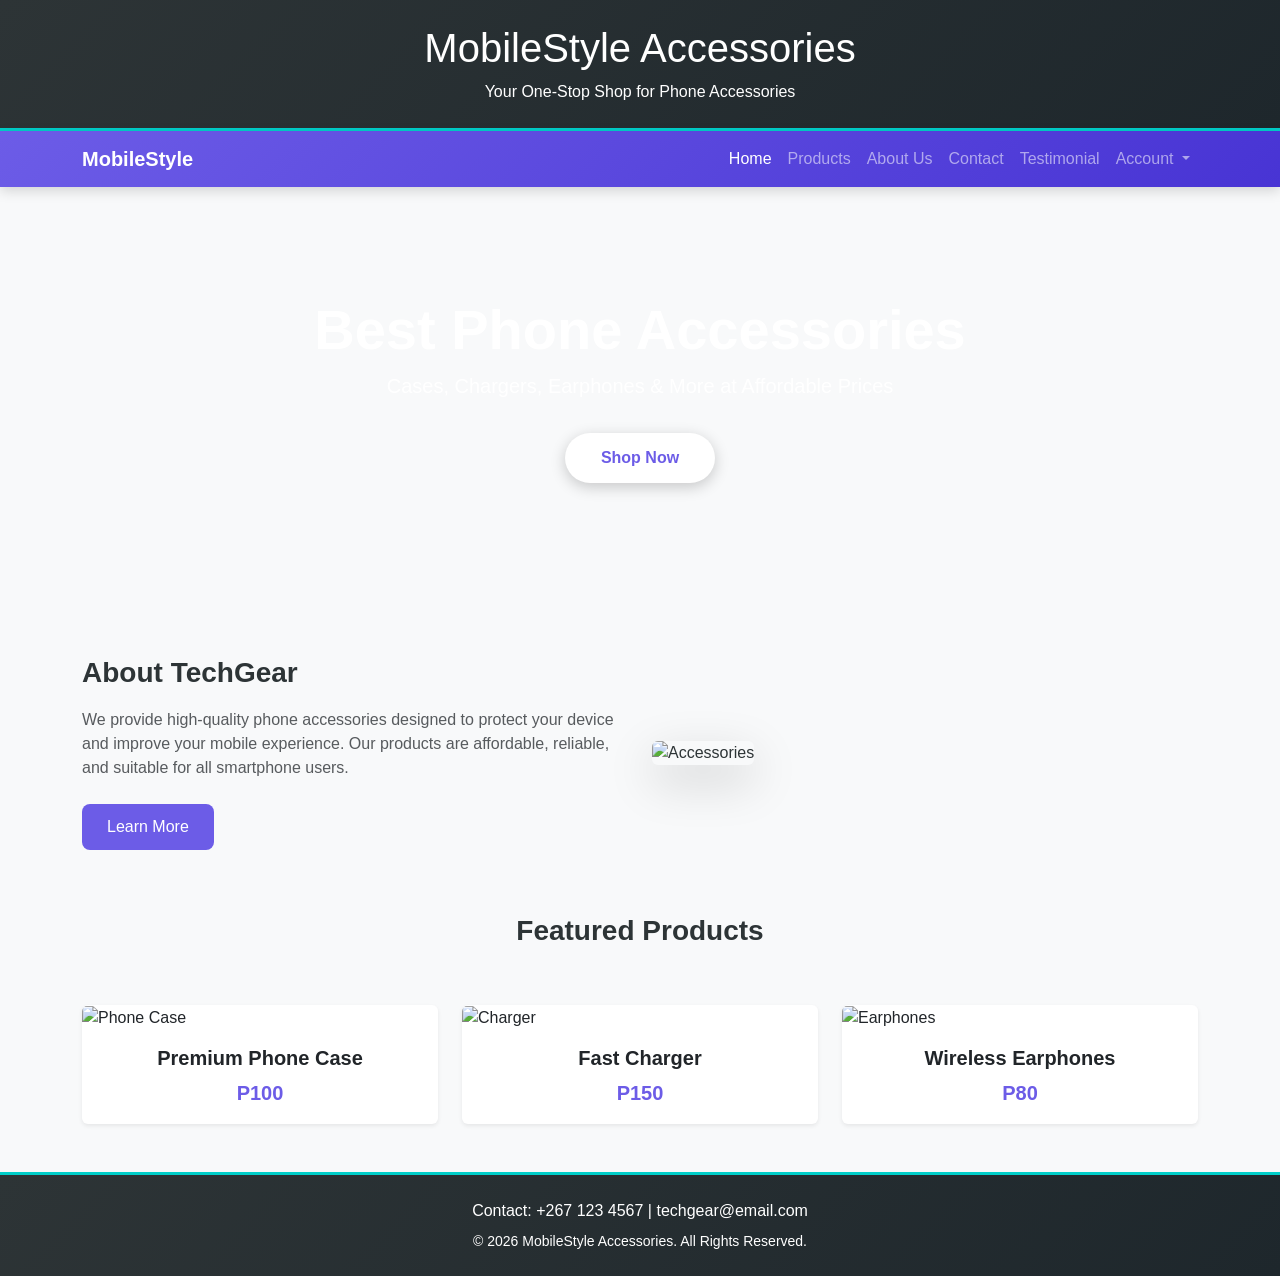
==== index.html @ e50d783b "Update index.html" ====
<!DOCTYPE html>
<html lang="en">
<head>
    <meta charset="UTF-8">
    <meta name="viewport" content="width=device-width, initial-scale=1.0">
    <title>MobileStyle Accessories</title>
    <!-- Bootstrap CSS -->
    <link href="https://cdn.jsdelivr.net/npm/bootstrap@5.3.0/dist/css/bootstrap.min.css" rel="stylesheet">
    <!-- External Custom CSS -->
    <link rel="stylesheet" href="css/style.css">
</head>
<body>

<!-- HEADER -->
<header class="main-header text-white text-center p-4">
    <h1>MobileStyle Accessories</h1>
    <p class="mb-0">Your One-Stop Shop for Phone Accessories</p>
</header>

<!-- NAVBAR -->
<nav class="navbar navbar-expand-lg navbar-dark dynamic-nav sticky-top">
    <div class="container">
        <a class="navbar-brand fw-bold" href="#">MobileStyle</a>
        <button class="navbar-toggler" type="button" data-bs-toggle="collapse" data-bs-target="#navMenu">
            <span class="navbar-toggler-icon"></span>
        </button>
        <div class="collapse navbar-collapse" id="navMenu">
            <ul class="navbar-nav ms-auto">
                <li class="nav-item"><a class="nav-link active" href="index.html">Home</a></li>
                <li class="nav-item"><a class="nav-link" href="product.html">Products</a></li>
                <li class="nav-item"><a class="nav-link" href="aboutus.html">About Us</a></li>
                <li class="nav-item"><a class="nav-link" href="contact.html">Contact</a></li>
                <li class="nav-item"><a class="nav-link" href="testimonial.html">Testimonial</a></li>
               
                <!-- ACCOUNT DROPDOWN -->
                <li class="nav-item dropdown">
                    <a class="nav-link dropdown-toggle" href="#" id="accountDropdown" role="button" data-bs-toggle="dropdown" aria-expanded="false">
                        Account
                    </a>
                    <ul class="dropdown-menu dropdown-menu-end custom-dropdown" aria-labelledby="accountDropdown">
                        <li><a class="dropdown-item" href="login.html">Login</a></li>
                        <li><a class="dropdown-item" href="register.html">Register</a></li>
                    </ul>
                </li>
            </ul>
        </div>
    </div>
</nav>

<!-- HERO / BANNER -->
<section class="hero-section text-white text-center d-flex align-items-center">
    <div class="container">
        <h2 class="display-4 fw-bold">Best Phone Accessories</h2>
        <p class="lead">Cases, Chargers, Earphones & More at Affordable Prices</p>
        <a href="product.html" class="btn btn-shop mt-3 fw-bold">Shop Now</a>
    </div>
</section>

<!-- ABOUT PREVIEW -->
<section class="container my-5 py-3">
    <div class="row align-items-center g-4">
        <div class="col-md-6">
            <h3 class="section-title">About TechGear</h3>
            <p class="text-muted">
                We provide high-quality phone accessories designed to protect your device
                and improve your mobile experience. Our products are affordable, reliable,
                and suitable for all smartphone users.
            </p>
            <a href="aboutus.html" class="btn btn-custom mt-2">Learn More</a>
        </div>
        <div class="col-md-6">
            <img src="https://unsplash.com" class="img-fluid rounded shadow-lg" alt="Accessories">
        </div>
    </div>
</section>

<!-- FEATURED PRODUCTS -->
<section class="container my-5">
    <h3 class="text-center section-title mb-5">Featured Products</h3>
    <div class="row g-4">
        <!-- Product 1 -->
        <div class="col-sm-6 col-lg-4">
            <div class="card h-100 product-card border-0 shadow-sm">
                <div class="overflow-hidden rounded-top">
                    <img src="image/Phone Case" class="card-img-top" alt="Phone Case">
                </div>
                <div class="card-body text-center d-flex flex-column justify-content-between">
                    <h5 class="card-title fw-bold">Premium Phone Case</h5>
                    <p class="price-tag fw-bold mb-0">P100</p>
                </div>
            </div>
        </div>
        <!-- Product 2 -->
        <div class="col-sm-6 col-lg-4">
            <div class="card h-100 product-card border-0 shadow-sm">
                <div class="overflow-hidden rounded-top">
                    <img src="https://unsplash.com" class="card-img-top" alt="Charger">
                </div>
                <div class="card-body text-center d-flex flex-column justify-content-between">
                    <h5 class="card-title fw-bold">Fast Charger</h5>
                    <p class="price-tag fw-bold mb-0">P150</p>
                </div>
            </div>
        </div>
        <!-- Product 3 -->
        <div class="col-sm-6 col-lg-4">
            <div class="card h-100 product-card border-0 shadow-sm">
                <div class="overflow-hidden rounded-top">
                    <img src="https://unsplash.com" class="card-img-top" alt="Earphones">
                </div>
                <div class="card-body text-center d-flex flex-column justify-content-between">
                    <h5 class="card-title fw-bold">Wireless Earphones</h5>
                    <p class="price-tag fw-bold mb-0">P80</p>
                </div>
            </div>
        </div>
    </div>
</section>

<!-- FOOTER -->
<footer class="main-footer text-white text-center p-4 mt-5">
    <p class="mb-2">Contact: +267 123 4567 | techgear@email.com</p>
    <p class="mb-0 small">&copy; 2026 MobileStyle Accessories. All Rights Reserved.</p>
</footer>

<!-- Bootstrap JS -->
<script src="https://cdn.jsdelivr.net/npm/bootstrap@5.3.0/dist/js/bootstrap.bundle.min.js"></script>
</body>
</html>
---- css/style.css ----
/* Color Palette Variables */
:root {
    --primary-color: #6C5CE7;    /* Vibrant Modern Purple */
    --secondary-color: #00CEC9;  /* Bright Tech Teal */
    --dark-bg: #2D3436;         /* Soft Dark Slate Blue */
    --accent-pink: #A29BFE;     /* Neon Pastel Highlights */
    --text-muted: #636E72;      /* Accessible Gray */
}

/* Base Adjustments */
body {
    font-family: 'Segoe UI', Tahoma, Geneva, Verdana, sans-serif;
    background-color: #F8F9FA;
    color: #2D3436;
}

/* Custom Header & Footer */
.main-header, .main-footer {
    background: linear-gradient(135deg, var(--dark-bg), #1E272C) !important;
    border-bottom: 3px solid var(--secondary-color);
}
.main-footer {
    border-top: 3px solid var(--secondary-color);
    border-bottom: none;
}

/* Custom Colorful Navbar */
.dynamic-nav {
    background: linear-gradient(135deg, var(--primary-color), #4834D4) !important;
    box-shadow: 0 4px 12px rgba(0,0,0,0.15);
}
.dynamic-nav .nav-link:hover {
    color: var(--secondary-color) !important;
}

/* Vibrant Hero Section */
.hero-section {
    background: linear-gradient(45deg, rgba(108, 92, 231, 0.9), rgba(0, 206, 201, 0.8)), 
                url("images/cover.jpg.jpg") no-image;
    background-size: cover;
    background-position: center;
    min-height: 45vh;
    padding: 60px 0;
}

/* Dynamic Interactive Buttons */
.btn-shop {
    background-color: #FFFFFF;
    color: var(--primary-color);
    padding: 12px 35px;
    border-radius: 50px;
    transition: all 0.3s ease;
    box-shadow: 0 4px 15px rgba(0,0,0,0.2);
}
.btn-shop:hover {
    background-color: var(--secondary-color);
    color: white;
    transform: translateY(-3px);
}
.btn-custom {
    background-color: var(--primary-color);
    color: white;
    border-radius: 8px;
    padding: 10px 24px;
    transition: opacity 0.2s ease;
}
.btn-custom:hover {
    background-color: #4834D4;
    color: white;
}

/* Section Titles */
.section-title {
    color: var(--dark-bg);
    font-weight: 700;
    position: relative;
    padding-bottom: 10px;
}

/* Card Visual Improvements */
.product-card {
    transition: transform 0.3s ease, box-shadow 0.3s ease;
}
.product-card:hover {
    transform: translateY(-8px);
    box-shadow: 0 12px 20px rgba(0,0,0,0.1) !important;
}
.product-card img {
    height: 250px;
    object-fit: cover;
    transition: transform 0.5s ease;
}
.product-card:hover img {
    transform: scale(1.05);
}
.price-tag {
    color: var(--primary-color);
    font-size: 1.25rem;
}

/* Responsive Overrides via Media Queries */
@media (max-width: 768px) {
    .hero-section {
        min-height: 35vh;
        padding: 40px 10px;
    }
    .hero-section h2 {
        font-size: 2.2rem;
    }
  /* Custom Dropdown Styling */
.custom-dropdown {
    background-color: #FFFFFF;
    border: 2px solid var(--primary-color);
    border-radius: 8px;
    box-shadow: 0 4px 12px rgba(0,0,0,0.1);
}

.custom-dropdown .dropdown-item {
    color: var(--dark-bg);
    font-weight: 500;
    transition: all 0.2s ease;
}

.custom-dropdown .dropdown-item:hover {
    background-color: var(--primary-color);
    color: #FFFFFF;
}

}
/* Product Page Specific Styles */
.filter-card {
    background-color: #FFFFFF;
    border-radius: 12px;
}

.category-list .list-group-item {
    border: none;
    padding: 10px 15px;
    margin-bottom: 5px;
    border-radius: 6px !important;
    font-weight: 500;
    color: var(--dark-bg);
}

.category-list .list-group-item:hover {
    background-color: #F1F2F6;
    color: var(--primary-color);
}

.category-list .list-group-item.active {
    background-color: var(--primary-color) !important;
    color: #FFFFFF !important;
}

.accent-range::-webkit-slider-thumb {
    background: var(--secondary-color) !important;
}

.accent-range::-moz-range-thumb {
    background: var(--secondary-color) !important;
}
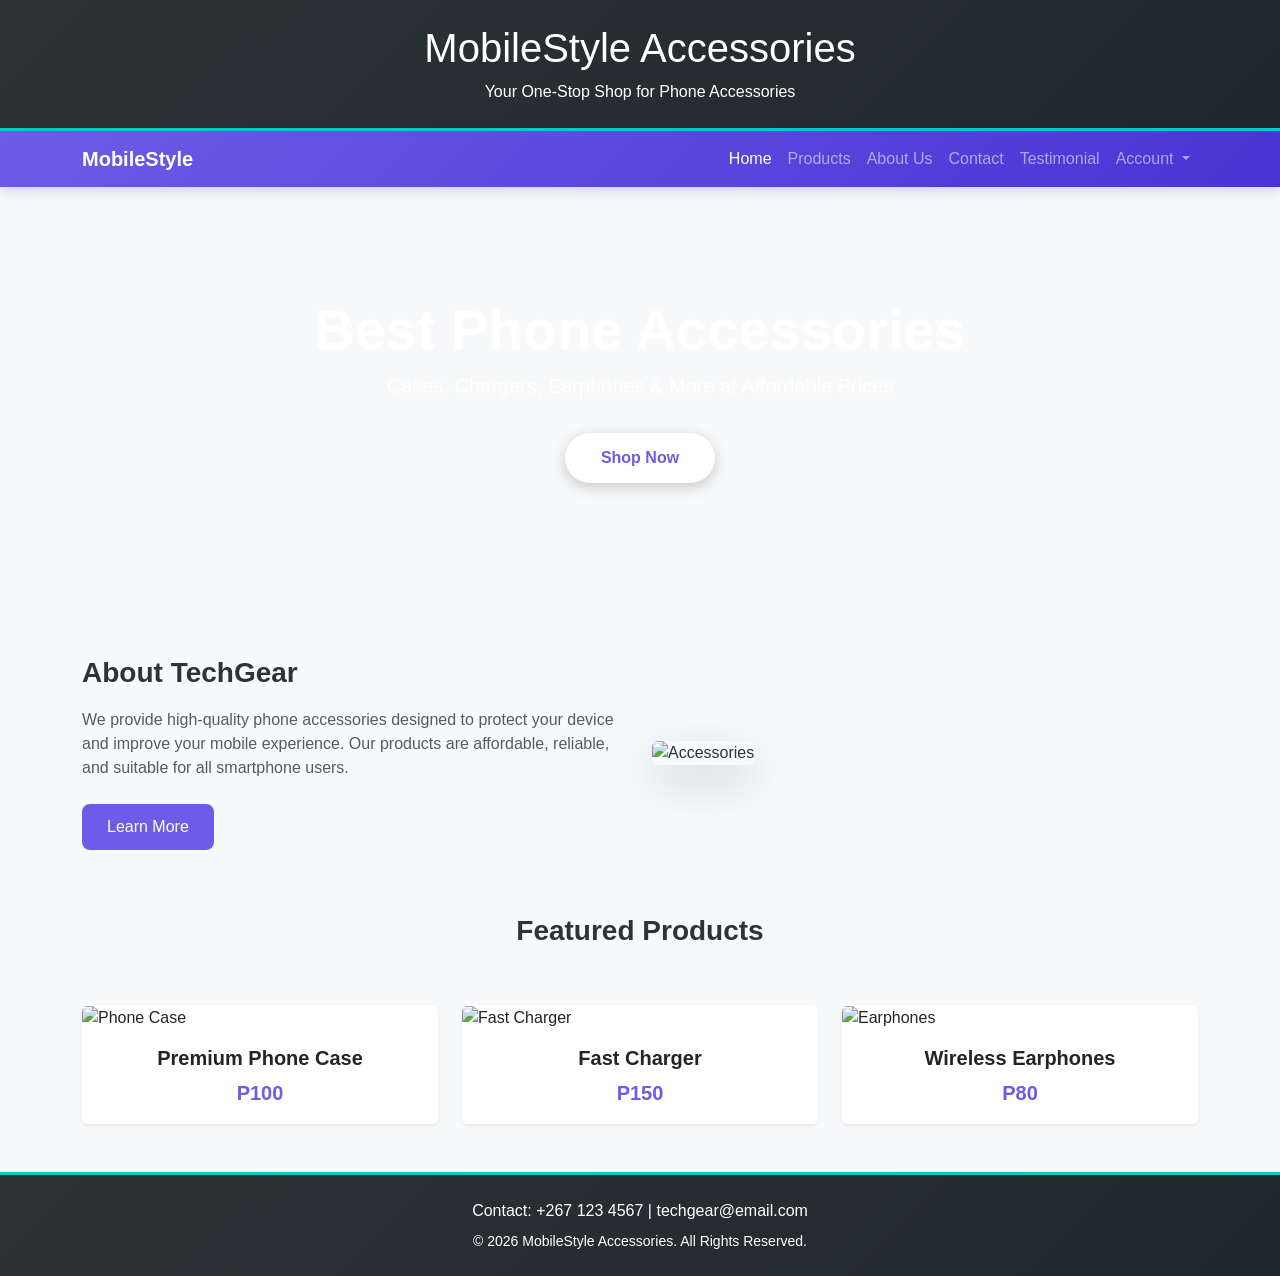
==== commit 6b3d207e: "Update index.html" ====
--- a/index.html
+++ b/index.html
@@ -10,7 +10,7 @@
     <link rel="stylesheet" href="css/style.css">
 </head>
 <body>
-
+<div class= "cover-photo"></div>
 <!-- HEADER -->
 <header class="main-header text-white text-center p-4">
     <h1>MobileStyle Accessories</h1>
@@ -73,16 +73,17 @@
         </div>
     </div>
 </section>
-
 <!-- FEATURED PRODUCTS -->
 <section class="container my-5">
     <h3 class="text-center section-title mb-5">Featured Products</h3>
     <div class="row g-4">
+        
         <!-- Product 1 -->
         <div class="col-sm-6 col-lg-4">
             <div class="card h-100 product-card border-0 shadow-sm">
                 <div class="overflow-hidden rounded-top">
-                    <img src="image/Phone Case" class="card-img-top" alt="Phone Case">
+                    <!-- Changed src to point to images folder and added a file extension -->
+                    <img src="images/phone-case.jpg" class="card-img-top" alt="Phone Case">
                 </div>
                 <div class="card-body text-center d-flex flex-column justify-content-between">
                     <h5 class="card-title fw-bold">Premium Phone Case</h5>
@@ -90,11 +91,13 @@
                 </div>
             </div>
         </div>
+        
         <!-- Product 2 -->
         <div class="col-sm-6 col-lg-4">
             <div class="card h-100 product-card border-0 shadow-sm">
                 <div class="overflow-hidden rounded-top">
-                    <img src="https://unsplash.com" class="card-img-top" alt="Charger">
+                    <!-- Replaced external Unsplash link with your local folder path -->
+                    <img src="images/fast-charger.jpg" class="card-img-top" alt="Fast Charger">
                 </div>
                 <div class="card-body text-center d-flex flex-column justify-content-between">
                     <h5 class="card-title fw-bold">Fast Charger</h5>
@@ -102,11 +105,13 @@
                 </div>
             </div>
         </div>
+        
         <!-- Product 3 -->
         <div class="col-sm-6 col-lg-4">
             <div class="card h-100 product-card border-0 shadow-sm">
                 <div class="overflow-hidden rounded-top">
-                    <img src="https://unsplash.com" class="card-img-top" alt="Earphones">
+                    <!-- Added images/ to the front of the file name -->
+                    <img src="images/wireless-earphones.jpg" class="card-img-top" alt="Earphones">
                 </div>
                 <div class="card-body text-center d-flex flex-column justify-content-between">
                     <h5 class="card-title fw-bold">Wireless Earphones</h5>
--- a/css/style.css
+++ b/css/style.css
@@ -36,7 +36,7 @@
 /* Vibrant Hero Section */
 .hero-section {
     background: linear-gradient(45deg, rgba(108, 92, 231, 0.9), rgba(0, 206, 201, 0.8)), 
-                url("images/cover.jpg.jpg") no-image;
+                url('images/cover.jpg.jpg') no-image;
     background-size: cover;
     background-position: center;
     min-height: 45vh;
@@ -126,37 +126,7 @@
     color: #FFFFFF;
 }
 
-}
-/* Product Page Specific Styles */
-.filter-card {
-    background-color: #FFFFFF;
-    border-radius: 12px;
-}
 
-.category-list .list-group-item {
-    border: none;
-    padding: 10px 15px;
-    margin-bottom: 5px;
-    border-radius: 6px !important;
-    font-weight: 500;
-    color: var(--dark-bg);
-}
 
-.category-list .list-group-item:hover {
-    background-color: #F1F2F6;
-    color: var(--primary-color);
-}
 
-.category-list .list-group-item.active {
-    background-color: var(--primary-color) !important;
-    color: #FFFFFF !important;
-}
-
-.accent-range::-webkit-slider-thumb {
-    background: var(--secondary-color) !important;
-}
-
-.accent-range::-moz-range-thumb {
-    background: var(--secondary-color) !important;
-}
-            
+ 
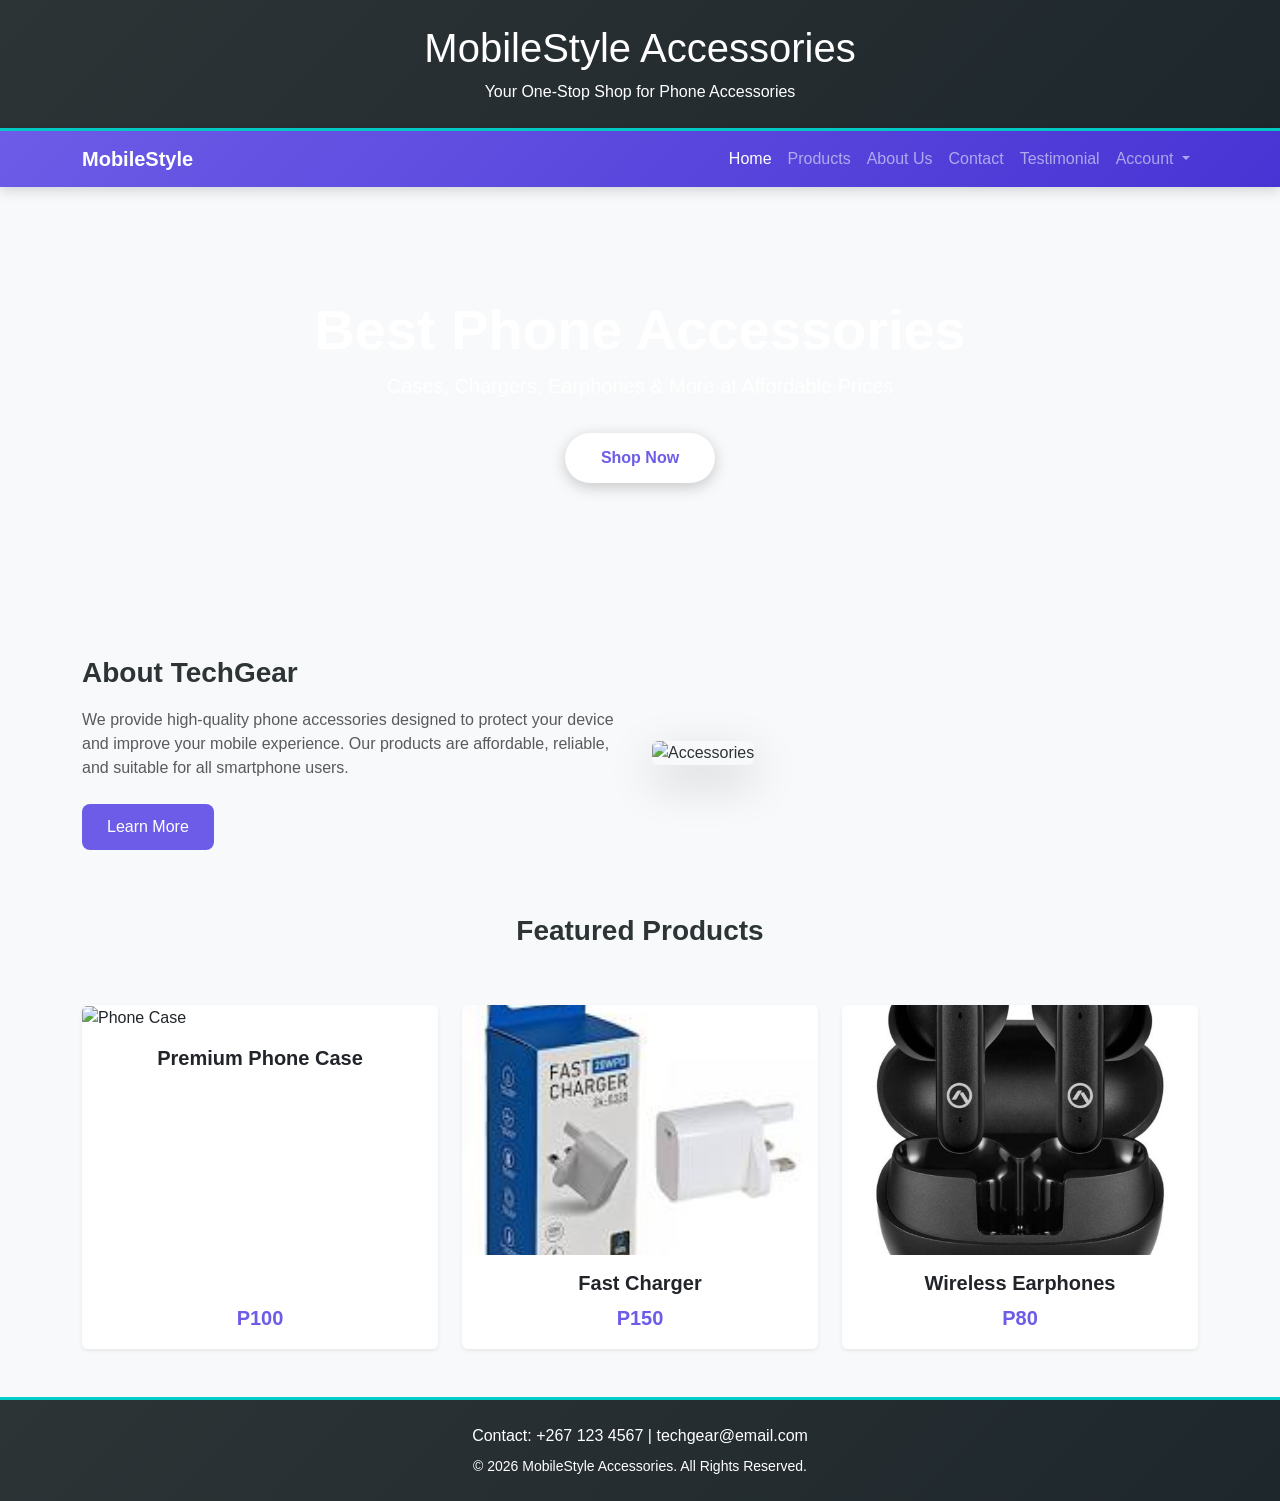
==== commit 5e1caf5c: "Update index.html" ====
--- a/index.html
+++ b/index.html
@@ -97,7 +97,7 @@
             <div class="card h-100 product-card border-0 shadow-sm">
                 <div class="overflow-hidden rounded-top">
                     <!-- Replaced external Unsplash link with your local folder path -->
-                    <img src="images/fast-charger.jpg" class="card-img-top" alt="Fast Charger">
+                    <img src="images/Fast-charger.jpg" class="card-img-top" alt="Fast Charger">
                 </div>
                 <div class="card-body text-center d-flex flex-column justify-content-between">
                     <h5 class="card-title fw-bold">Fast Charger</h5>
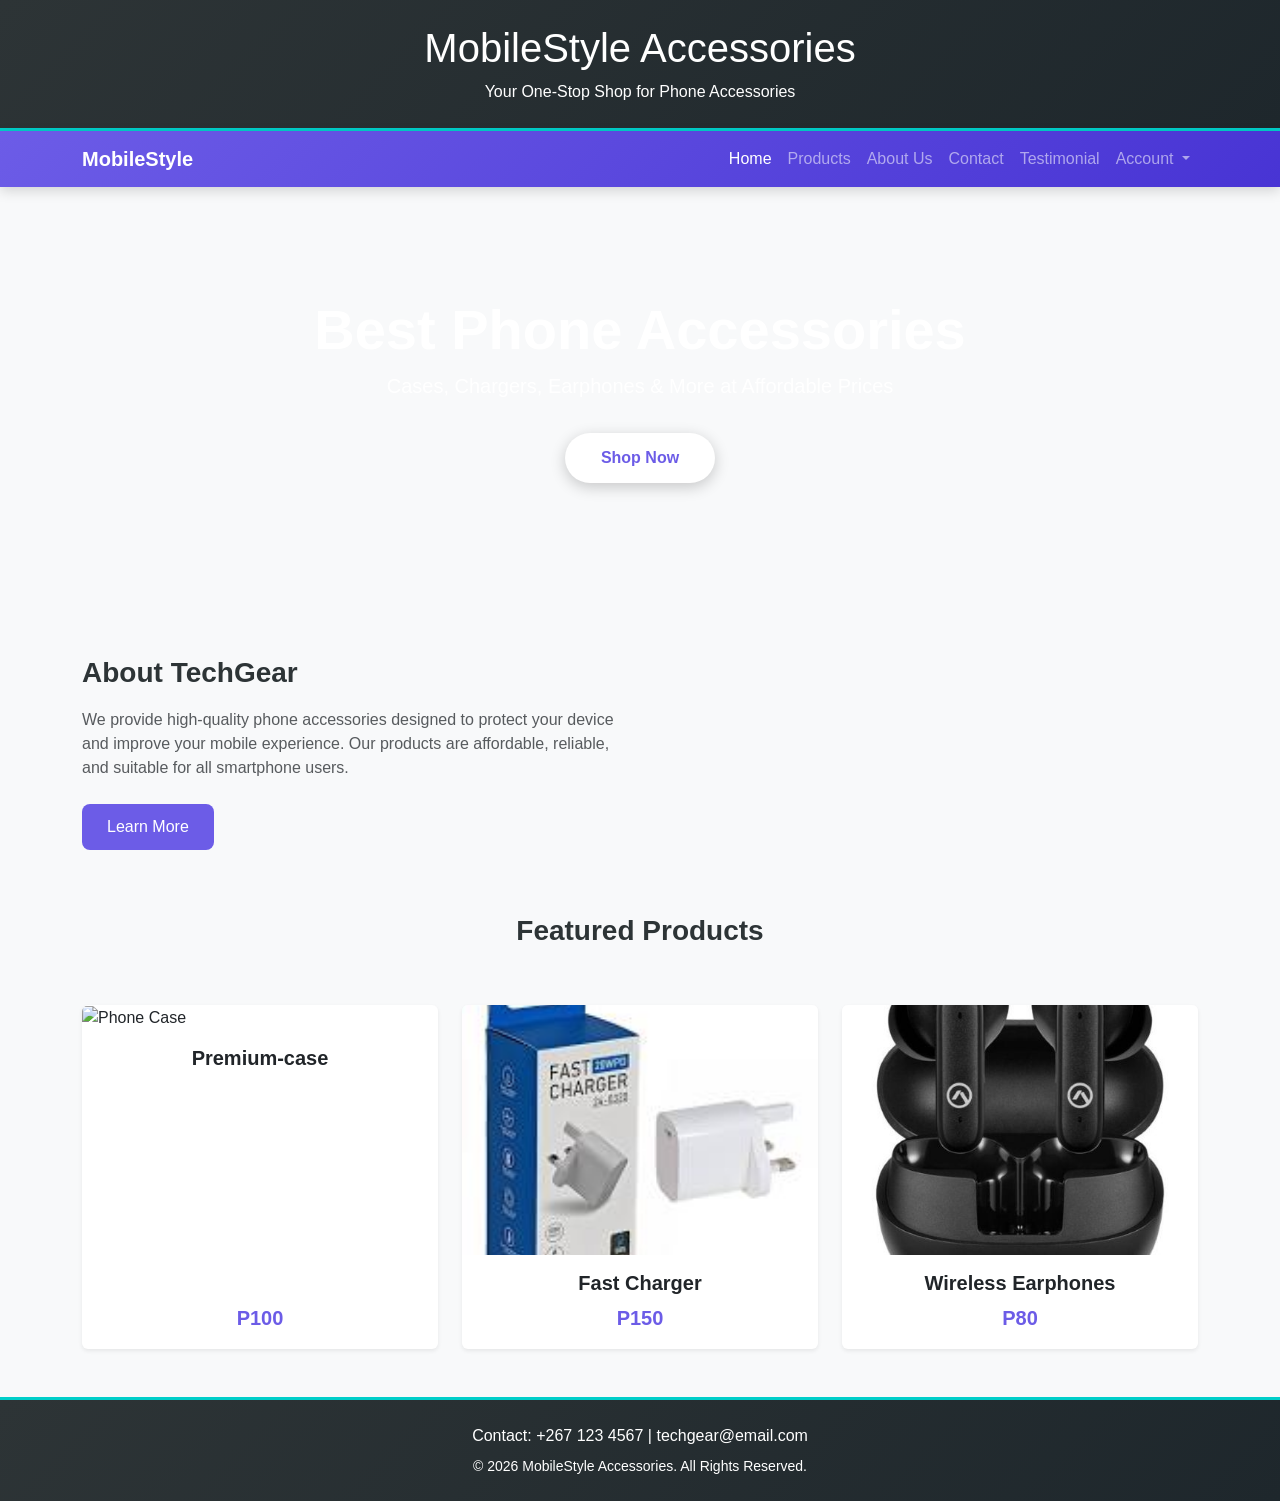
==== commit cdd46818: "Update index.html" ====
--- a/index.html
+++ b/index.html
@@ -68,9 +68,7 @@
             </p>
             <a href="aboutus.html" class="btn btn-custom mt-2">Learn More</a>
         </div>
-        <div class="col-md-6">
-            <img src="https://unsplash.com" class="img-fluid rounded shadow-lg" alt="Accessories">
-        </div>
+
     </div>
 </section>
 <!-- FEATURED PRODUCTS -->
@@ -86,7 +84,7 @@
                     <img src="images/phone-case.jpg" class="card-img-top" alt="Phone Case">
                 </div>
                 <div class="card-body text-center d-flex flex-column justify-content-between">
-                    <h5 class="card-title fw-bold">Premium Phone Case</h5>
+                    <h5 class="card-title fw-bold">Premium-case</h5>
                     <p class="price-tag fw-bold mb-0">P100</p>
                 </div>
             </div>
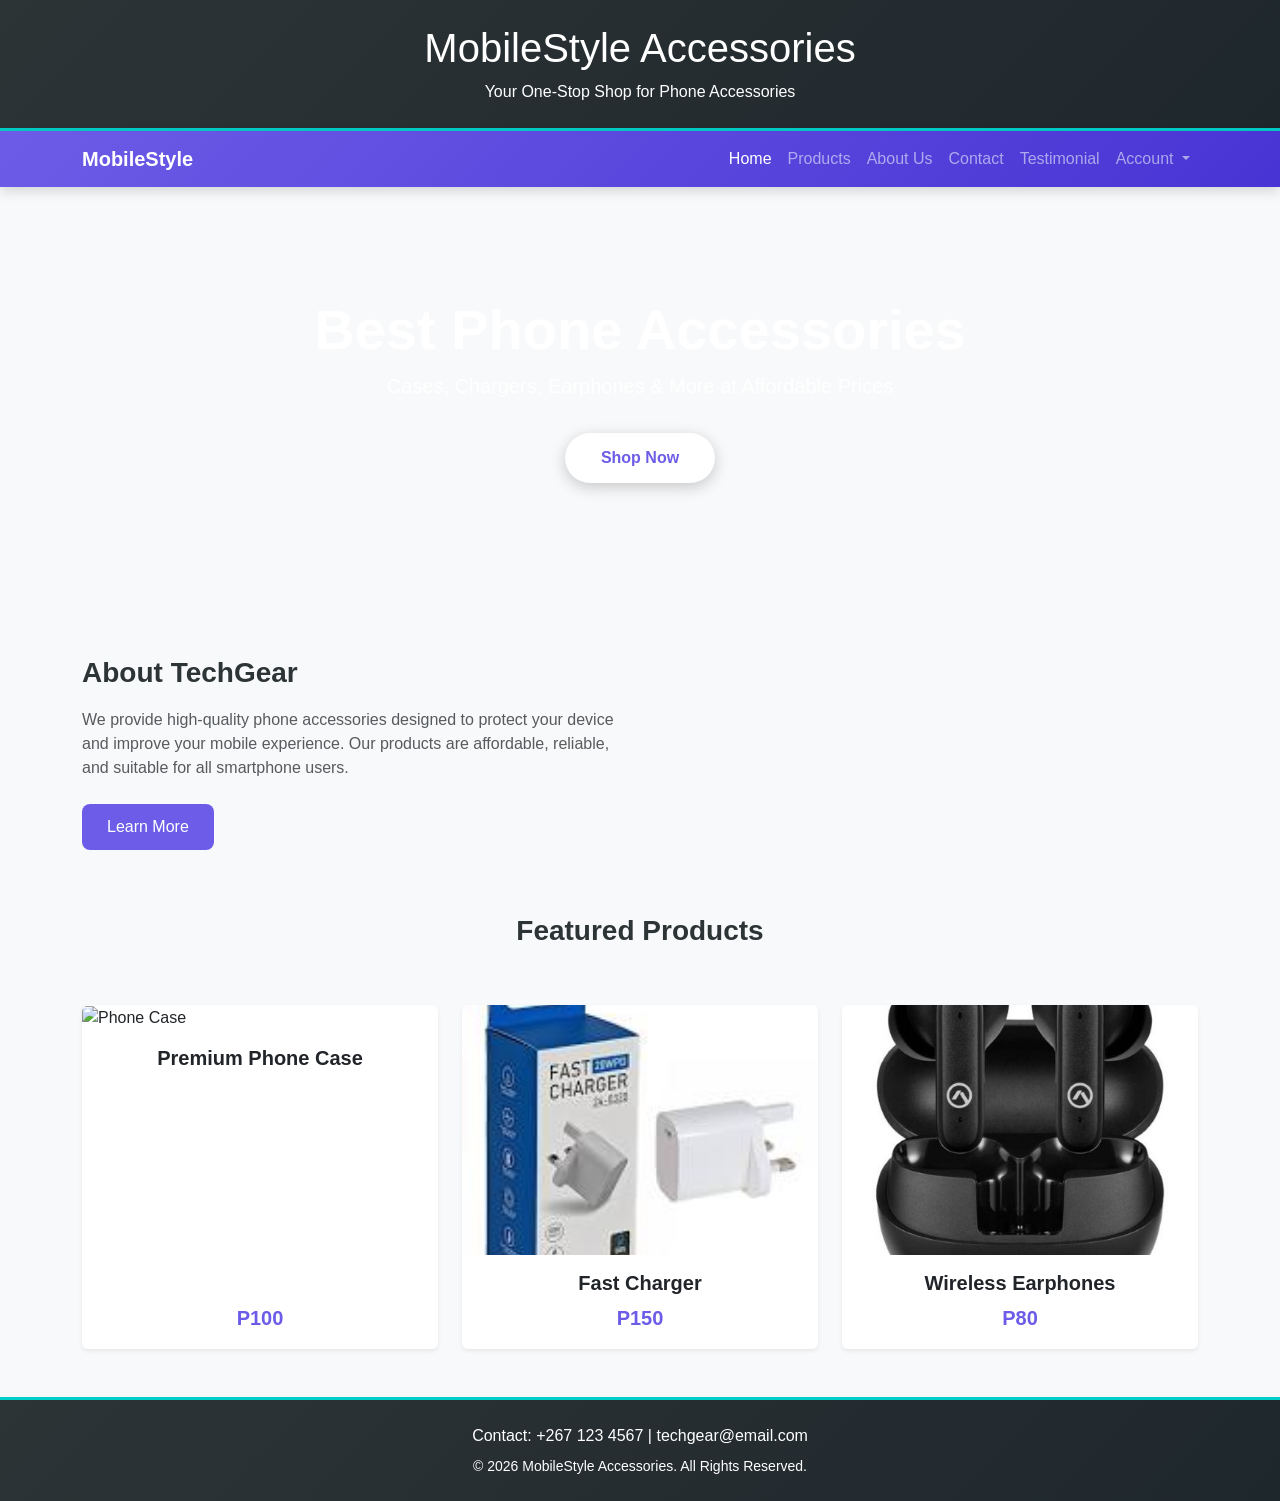
==== commit 1e2ddd93: "Update index.html" ====
--- a/index.html
+++ b/index.html
@@ -81,10 +81,10 @@
             <div class="card h-100 product-card border-0 shadow-sm">
                 <div class="overflow-hidden rounded-top">
                     <!-- Changed src to point to images folder and added a file extension -->
-                    <img src="images/phone-case.jpg" class="card-img-top" alt="Phone Case">
+                    <img src="images/Premium-case.jpg" class="card-img-top" alt="Phone Case">
                 </div>
                 <div class="card-body text-center d-flex flex-column justify-content-between">
-                    <h5 class="card-title fw-bold">Premium-case</h5>
+                    <h5 class="card-title fw-bold">Premium Phone Case</h5>
                     <p class="price-tag fw-bold mb-0">P100</p>
                 </div>
             </div>
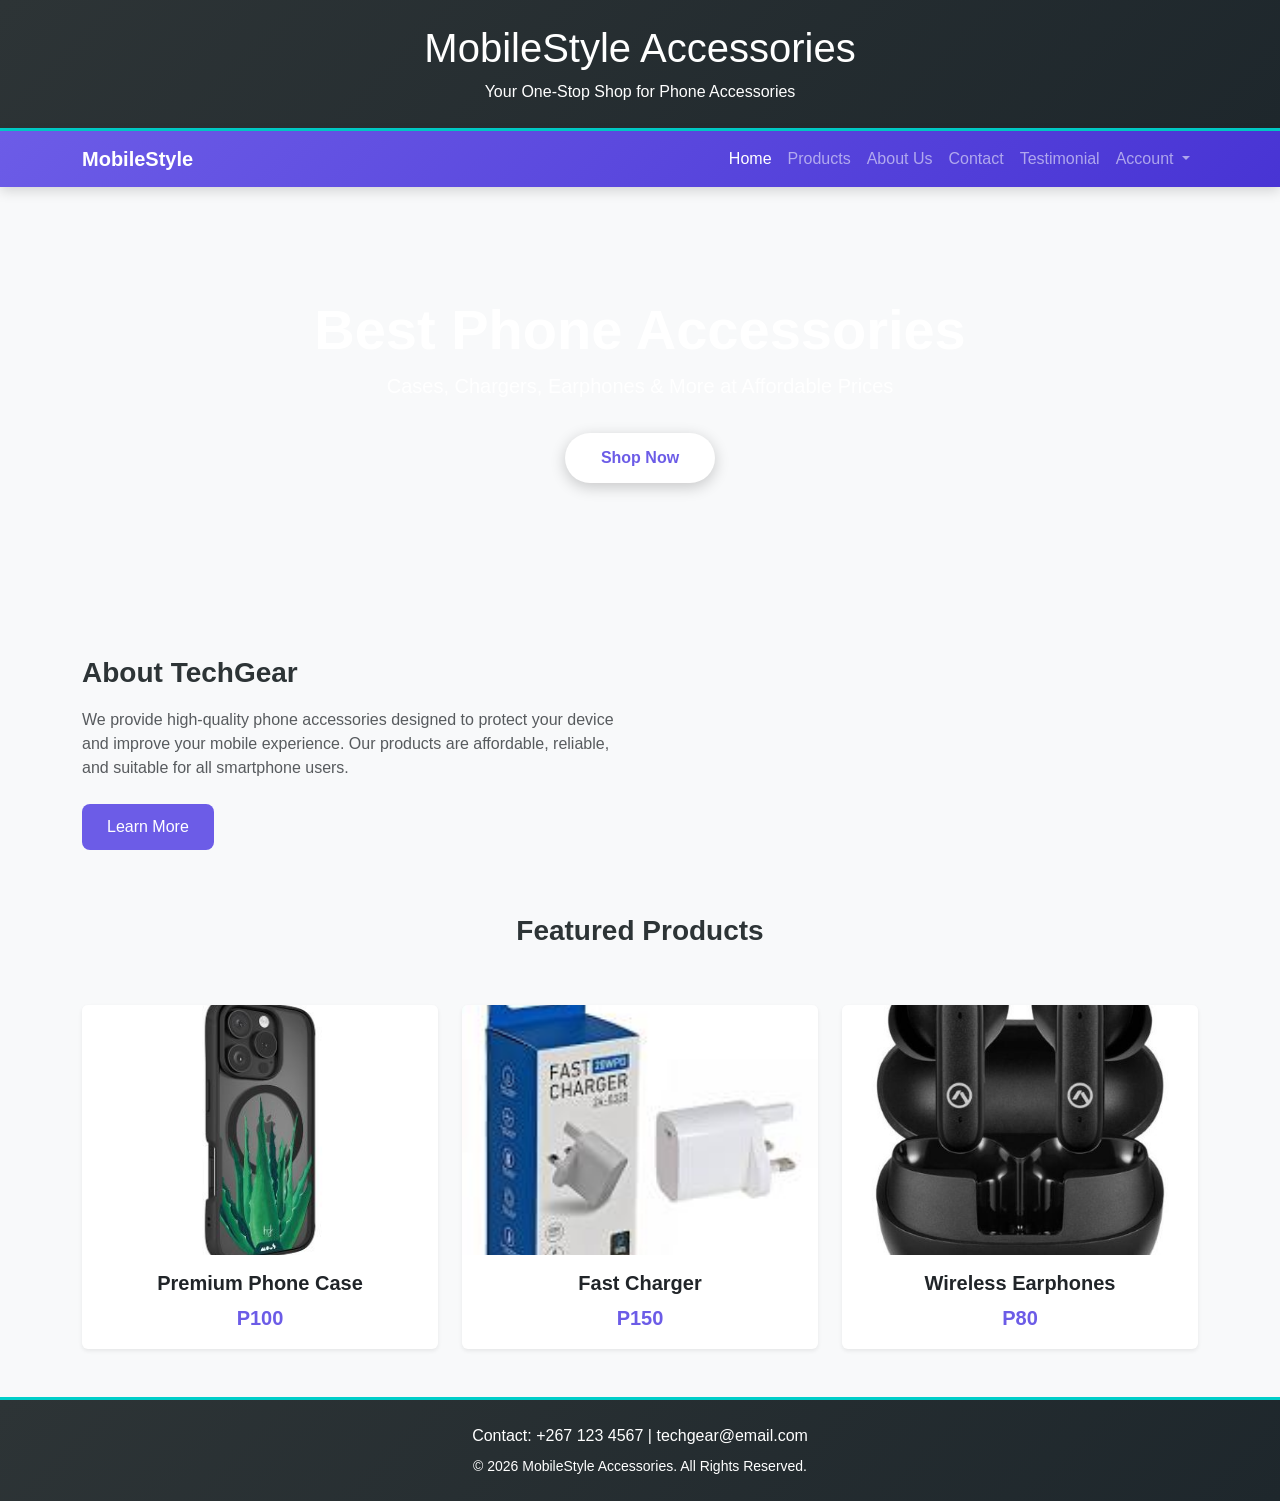
==== commit 88ba9f6c: "Update index.html" ====
--- a/index.html
+++ b/index.html
@@ -75,6 +75,7 @@
 <section class="container my-5">
     <h3 class="text-center section-title mb-5">Featured Products</h3>
     <div class="row g-4">
+
         
         <!-- Product 1 -->
         <div class="col-sm-6 col-lg-4">
@@ -89,6 +90,7 @@
                 </div>
             </div>
         </div>
+
         
         <!-- Product 2 -->
         <div class="col-sm-6 col-lg-4">
@@ -103,6 +105,7 @@
                 </div>
             </div>
         </div>
+
         
         <!-- Product 3 -->
         <div class="col-sm-6 col-lg-4">
@@ -120,6 +123,7 @@
     </div>
 </section>
 
+    
 <!-- FOOTER -->
 <footer class="main-footer text-white text-center p-4 mt-5">
     <p class="mb-2">Contact: +267 123 4567 | techgear@email.com</p>
